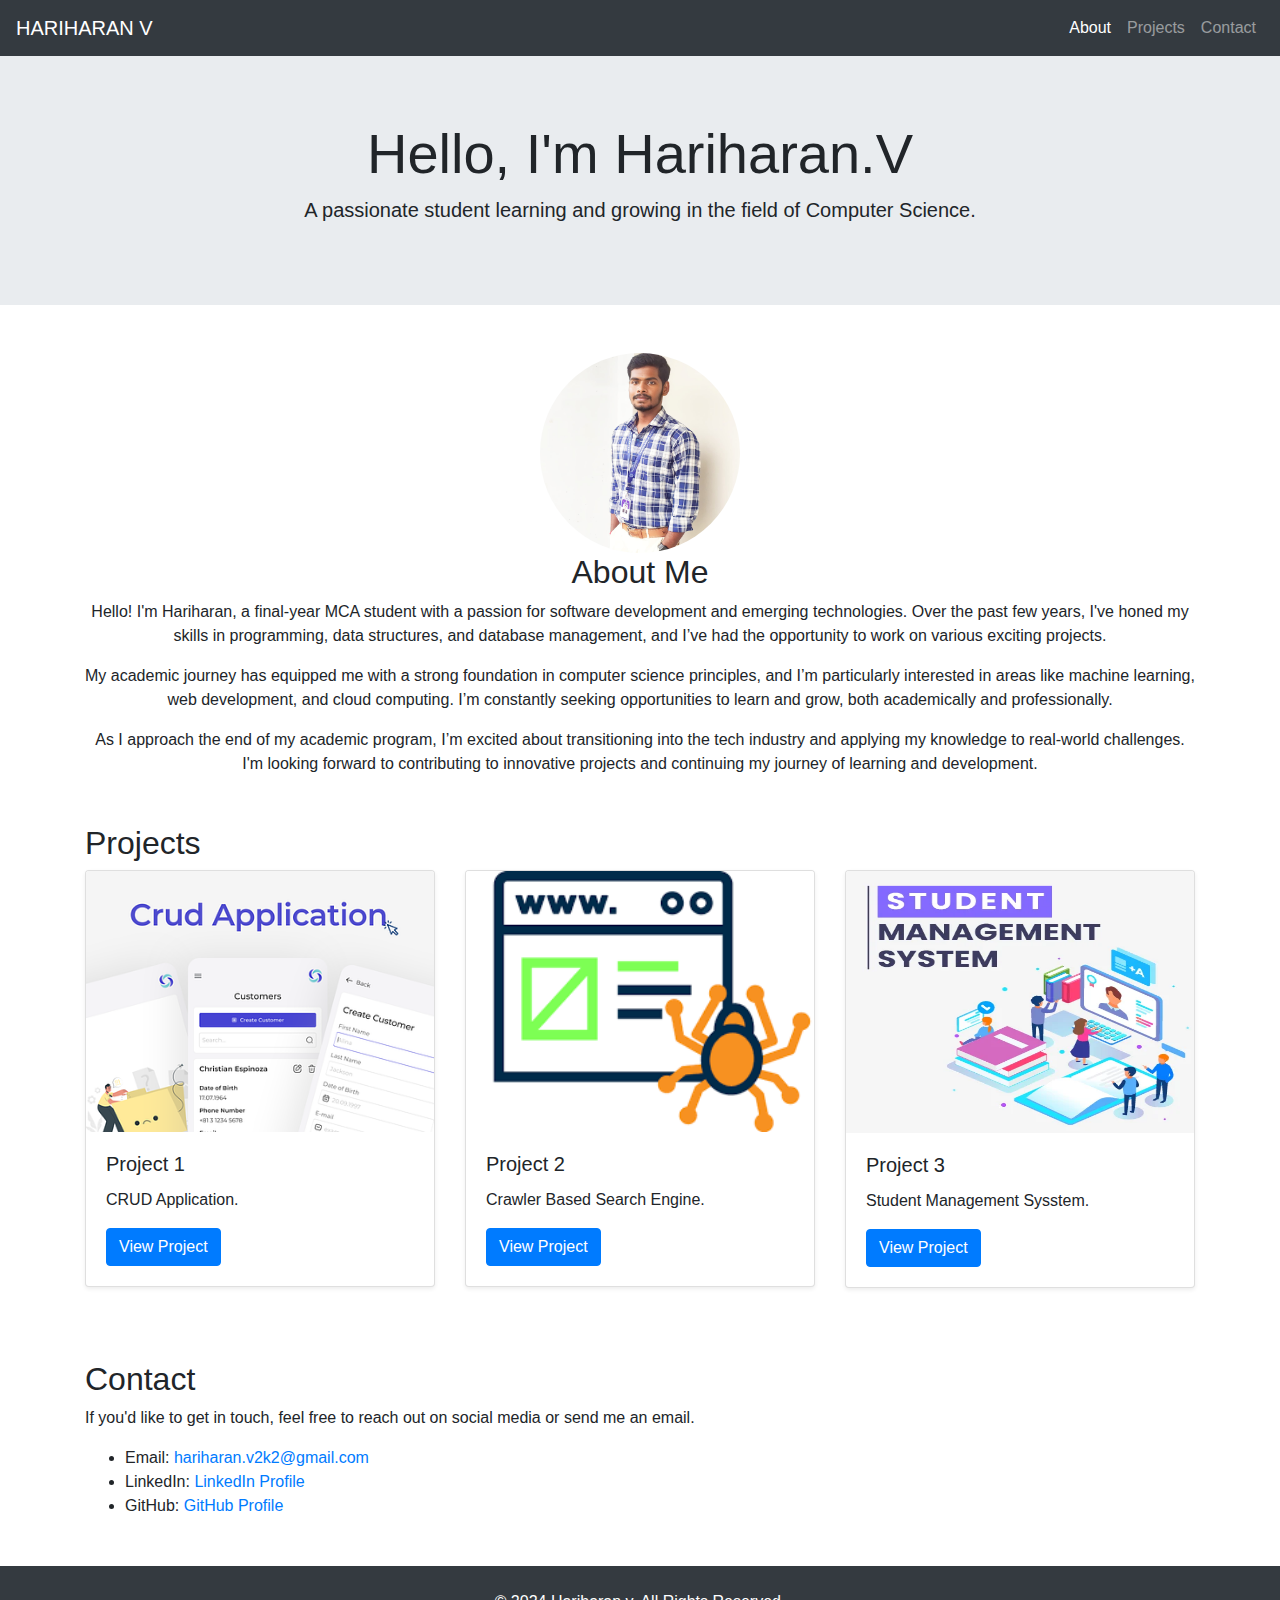
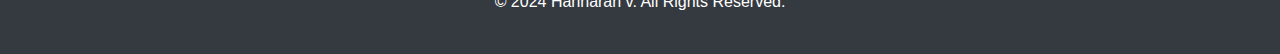
==== index.html @ 9bb51050 "v1" ====
<!DOCTYPE html>
<html lang="en">
<head>
    <meta charset="UTF-8">
    <meta name="viewport" content="width=device-width, initial-scale=1.0">
    <title>Hariharan_V- Portfolio</title>
    <link rel="stylesheet" href="./css/bootstrap.min.css">
    <link rel="stylesheet" href="./css/styles.css">
</head>
<body>
    <!-- Navbar -->
    <nav class="navbar navbar-expand-lg navbar-dark bg-dark">
        <a class="navbar-brand" href="#">HARIHARAN V</a>
        <button class="navbar-toggler" type="button" data-toggle="collapse" data-target="#navbarNav" aria-controls="navbarNav" aria-expanded="false" aria-label="Toggle navigation">
            <span class="navbar-toggler-icon"></span>
        </button>
        <div class="collapse navbar-collapse" id="navbarNav">
            <ul class="navbar-nav ml-auto">
                <li class="nav-item active">
                    <a class="nav-link" href="#about">About</a>
                </li>
                <li class="nav-item">
                    <a class="nav-link" href="#projects">Projects</a>
                </li>
                <li class="nav-item">
                    <a class="nav-link" href="#contact">Contact</a>
                </li>
            </ul>
        </div>
    </nav>

    <!-- Hero Section -->
    <header class="jumbotron jumbotron-fluid text-center">
        <div class="container">
            <h1 class="display-4">Hello, I'm Hariharan.V</h1>
            <p class="lead">A passionate student learning and growing in the field of Computer Science.</p>
        </div>
    </header>

    <!-- About Section -->
    <section id="about" class="container my-5 text-center">
        <img src="images/profile1.jpeg" alt="Hariharan" class="profile-pic rounded-circle" style="width: 200px; height: 200px;">
        <h2>About Me</h2>
        <p>Hello! I'm Hariharan, a final-year MCA student with a passion for software development and emerging technologies. Over the past few years, I've honed my skills in programming, data structures, and database management, and I’ve had the opportunity to work on various exciting projects.</p>
        <p>My academic journey has equipped me with a strong foundation in computer science principles, and I’m particularly interested in areas like machine learning, web development, and cloud computing. I’m constantly seeking opportunities to learn and grow, both academically and professionally.</p>
        <p>As I approach the end of my academic program, I’m excited about transitioning into the tech industry and applying my knowledge to real-world challenges. I'm looking forward to contributing to innovative projects and continuing my journey of learning and development.</p>
    </section>


    <!-- Projects Section -->
    <section id="projects" class="container my-5">
        <h2>Projects</h2>
        <div class="row">
            <div class="col-md-4">
                <div class="card mb-4 shadow-sm">
                    <img src="images/crud.png" class="card-img-top" alt="Project 1">
                    <div class="card-body">
                        <h5 class="card-title">Project 1</h5>
                        <p class="card-text">CRUD Application.</p>
                        <a href="./crud.html" class="btn btn-primary">View Project</a>
                    </div>
                </div>
            </div>
            <div class="col-md-4">
                <div class="card mb-4 shadow-sm">
                    <img src="images/crawler.png" class="card-img-top" alt="Project 2">
                    <div class="card-body">
                        <h5 class="card-title">Project 2</h5>
                        <p class="card-text">Crawler Based Search Engine.</p>
                        <a href="./crawler.html" class="btn btn-primary">View Project</a>
                    </div>
                </div>
            </div>
            <div class="col-md-4">
                <div class="card mb-4 shadow-sm">
                    <img src="images/student.webp" class="card-img-top" alt="Project 3" style="height: 262px">
                    <div class="card-body">
                        <h5 class="card-title">Project 3</h5>
                        <p class="card-text">Student Management Sysstem.</p>
                        <a href="./student.html" class="btn btn-primary">View Project</a>
                    </div>
                </div>
            </div>
        </div>
    </section>

    <!-- Contact Section -->
    <section id="contact" class="container my-5">
        <h2>Contact</h2>
        <p>If you'd like to get in touch, feel free to reach out on social media or send me an email.</p>
        <ul>
            <li>Email: <a href="mailto:hariharan.v2k2@gmail.com">hariharan.v2k2@gmail.com</a></li>
            <li>LinkedIn: <a href="#">LinkedIn Profile</a></li>
            <li>GitHub: <a href="https://github.com/hariharanv2k2">GitHub Profile</a></li>
        </ul>
    </section>

    <!-- Footer -->
    <footer class="text-center py-4 bg-dark text-white">
        <p>&copy; 2024 Hariharan v. All Rights Reserved.</p>
    </footer>

    <script src="js/bootstrap.bundle.min.js"></script>
</body>
</html>
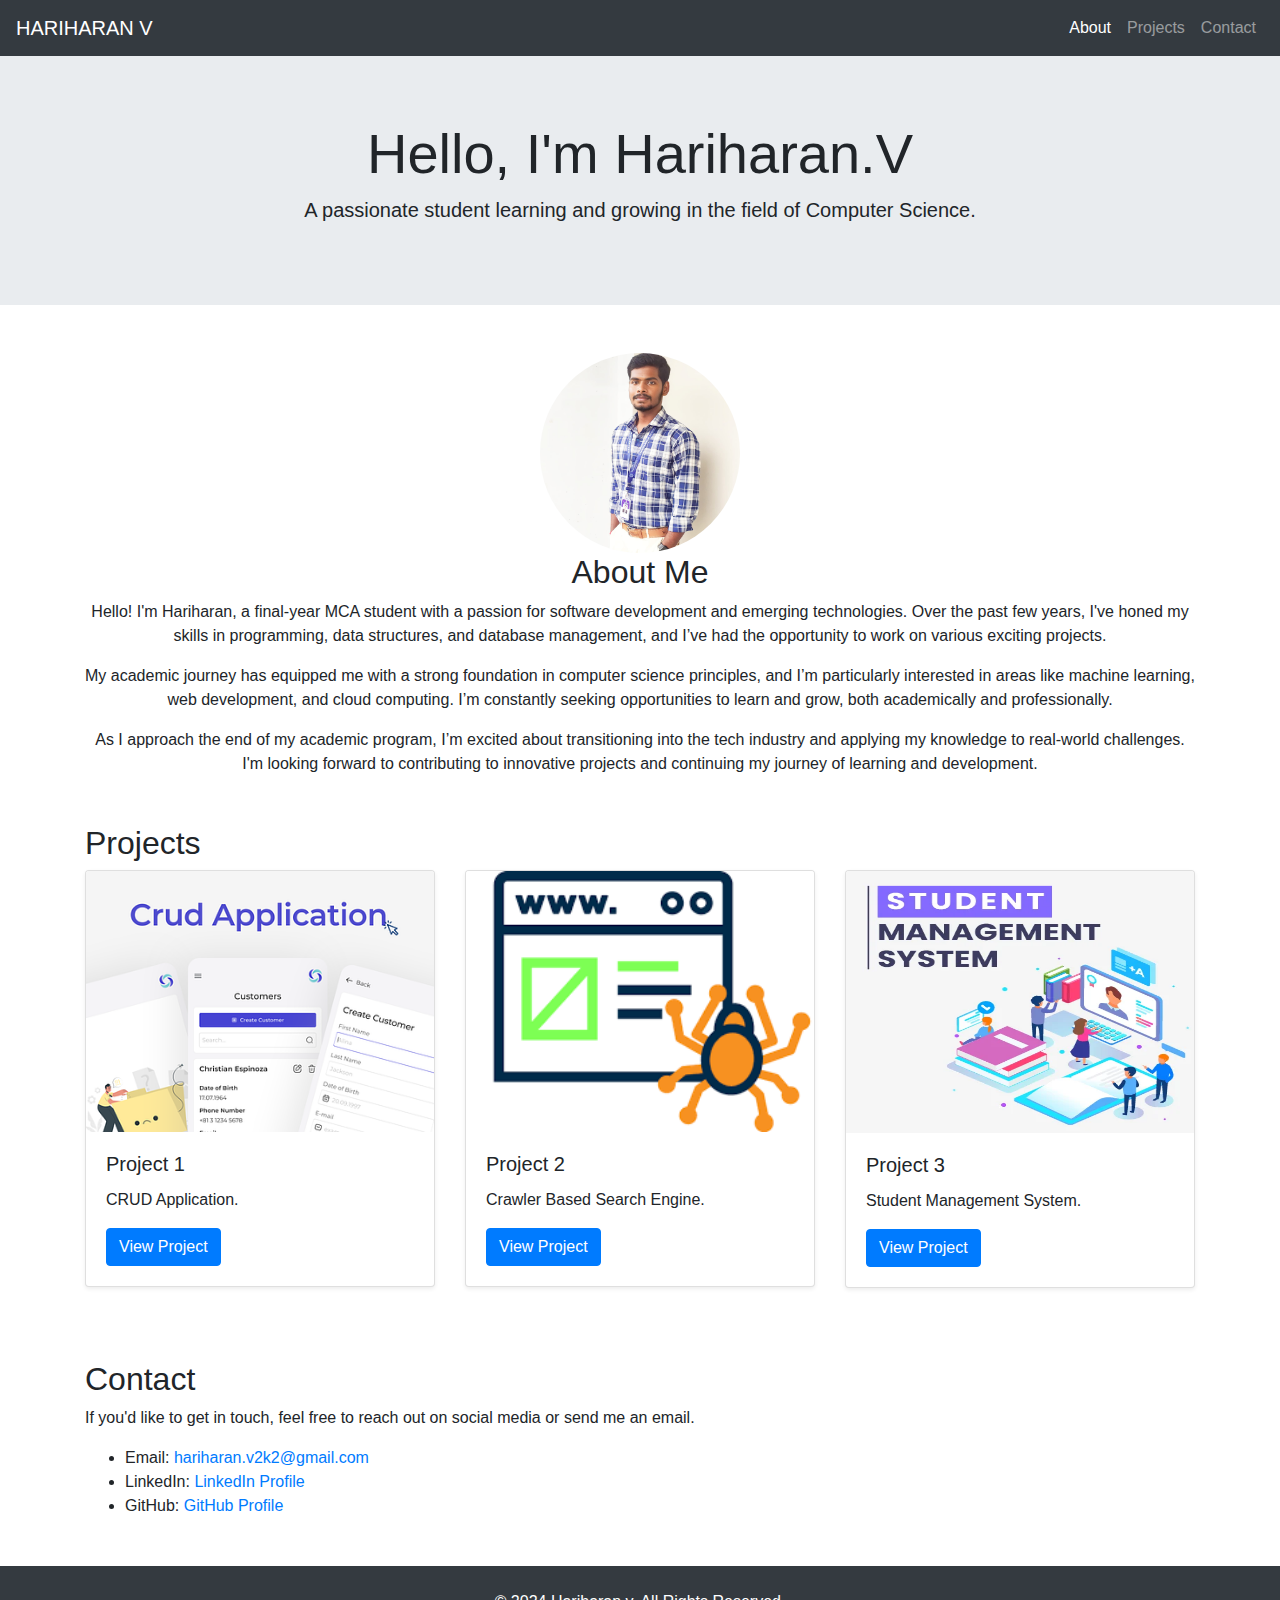
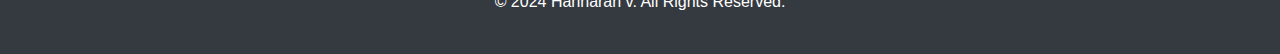
==== commit 77e5d9ed: "Update index.html" ====
--- a/index.html
+++ b/index.html
@@ -76,7 +76,7 @@
                     <img src="images/student.webp" class="card-img-top" alt="Project 3" style="height: 262px">
                     <div class="card-body">
                         <h5 class="card-title">Project 3</h5>
-                        <p class="card-text">Student Management Sysstem.</p>
+                        <p class="card-text">Student Management System.</p>
                         <a href="./student.html" class="btn btn-primary">View Project</a>
                     </div>
                 </div>
